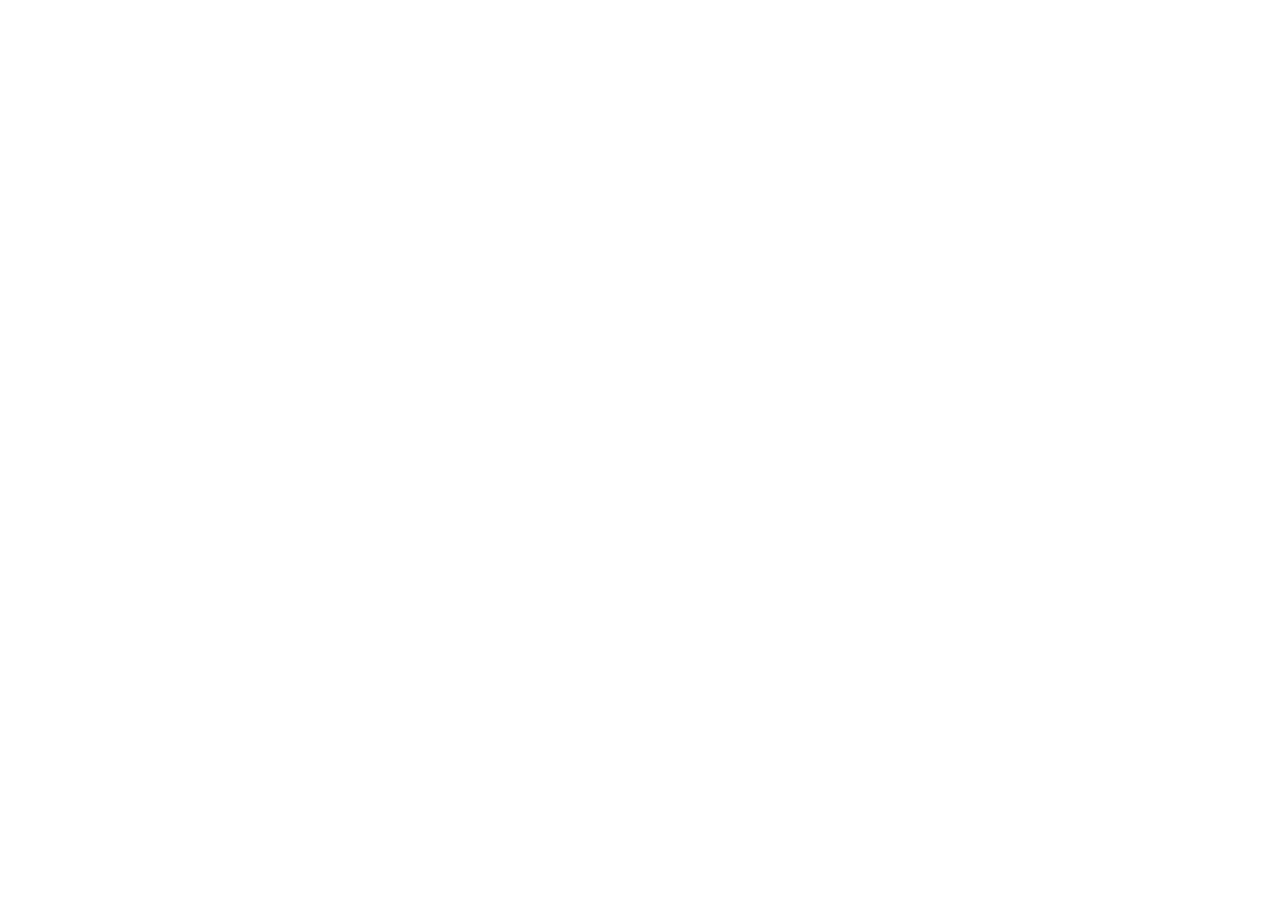
==== bootcamp.html @ da6020e9 "Primer commit landing MIDURANGO Bootcamp" ====
<!DOCTYPE html>
<html lang="en">
<head>
    <meta charset="UTF-8">
    <meta name="viewport" content="width=device-width, initial-scale=1.0">
    <title>AQUI ES DONDE OCURRE LA MAGIA</title>
</head>
<body>
    
</body>
</html>
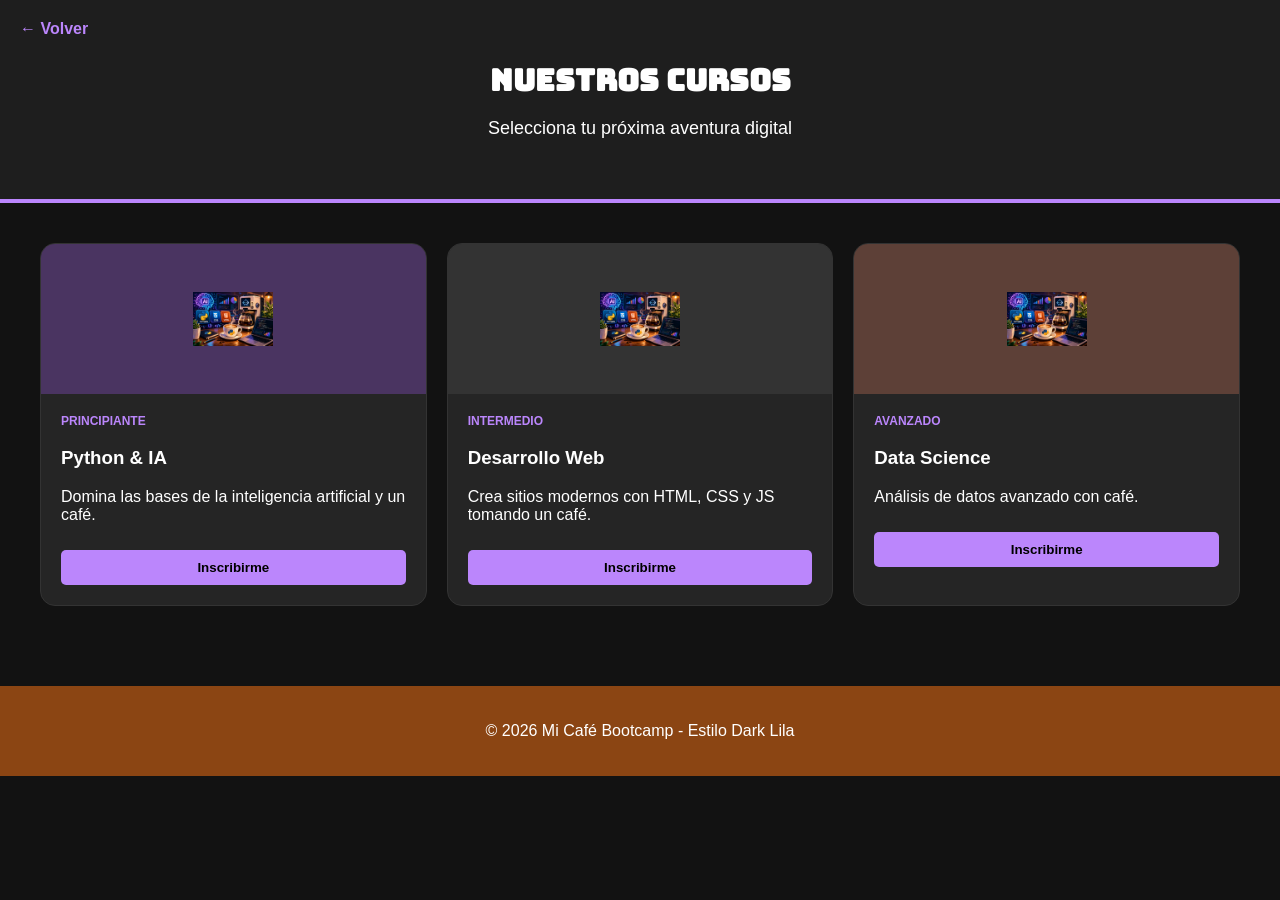
==== commit d0142a93: "cambios en pagina bootcamp." ====
--- a/bootcamp.html
+++ b/bootcamp.html
@@ -1,11 +1,64 @@
 <!DOCTYPE html>
-<html lang="en">
+<html lang="es">
 <head>
     <meta charset="UTF-8">
     <meta name="viewport" content="width=device-width, initial-scale=1.0">
-    <title>AQUI ES DONDE OCURRE LA MAGIA</title>
+    <link href="https://fonts.googleapis.com/css2?family=Bungee&display=swap" rel="stylesheet">
+    <title>Cursos - MIDURANGO Café</title>
+    <link rel="stylesheet" href="styles.css"> <!-- Usamos el mismo CSS -->
 </head>
-<body>
-    
+<body class="dark-theme"> <!-- Clase especial para el modo oscuro -->
+
+    <header class="header-bootcamp">
+        <a href="index.html" class="btn-volver">← Volver</a>
+        <h1>Nuestros Cursos</h1>
+        <p>Selecciona tu próxima aventura digital</p>
+    </header>
+
+    <main class="courses-container">
+        <!-- Tarjeta 1 -->
+        <article class="course-card">
+            <div class="card-banner lila-bg">
+                <img src="img/logo.png" alt="Python">
+            </div>
+            <div class="card-info">
+                <span class="badge">Principiante</span>
+                <h3>Python & IA</h3>
+                <p>Domina las bases de la inteligencia artificial y un café.</p>
+                <button class="btn-lila">Inscribirme</button>
+            </div>
+        </article>
+
+        <!-- Tarjeta 2 -->
+        <article class="course-card">
+            <div class="card-banner dark-bg">
+                <img src="img/logo.png" alt="HTML">
+            </div>
+            <div class="card-info">
+                <span class="badge">Intermedio</span>
+                <h3>Desarrollo Web</h3>
+                <p>Crea sitios modernos con HTML, CSS y JS tomando un café.</p>
+                <button class="btn-lila">Inscribirme</button>
+            </div>
+        </article>
+
+        <!-- Tarjeta 3 -->
+        <article class="course-card">
+            <div class="card-banner cafe-bg">
+                <img src="img/logo.png" alt="Data">
+            </div>
+            <div class="card-info">
+                <span class="badge">Avanzado</span>
+                <h3>Data Science</h3>
+                <p>Análisis de datos avanzado con café.</p>
+                <button class="btn-lila">Inscribirme</button>
+            </div>
+        </article>
+    </main>
+
+    <footer>
+        <p>© 2026 Mi Café Bootcamp - Estilo Dark Lila</p>
+    </footer>
+
 </body>
-</html>+</html>
--- a/styles.css
+++ b/styles.css
@@ -0,0 +1,180 @@
+   body {
+    margin: 0;
+    font-family: Arial, sans-serif;
+    background: #e6cdb4;
+}
+
+/* header */
+header {
+    background: #8b4513;
+    color: white;
+    padding: 80px;
+    text-align: center;
+    position: relative;
+}
+
+/* TITULOS CON GOOGLE FONT */
+h1, h2 {
+    font-family: 'Bungee', cursive;
+}
+
+/* Titulo principal */
+header h1 {
+    font-size: 30px;
+    margin-bottom: 10px;
+}
+
+/* texto header */
+header p {
+    font-size: 18px;
+    margin-bottom: 20px;
+}
+
+/*boton*/
+.btn {
+    background: #f4a261;
+    color: white;
+    padding: 10px 30px;
+    text-decoration: none;
+    border-radius: 20px;
+    font-weight: bold;
+    box-shadow: 0px 5px 10px rgba(0,0,0,0.2); 
+}
+
+.btn:hover {
+    background: #e76f51; /* Color más oscuro al pasar el mouse */
+}
+
+/* Logo */
+.logo {
+    position: absolute;
+    right: 70px;
+    top: 30px;
+    width: 305px;
+    filter: drop-shadow(0px 5px 5px rgba(0,0,0,0.3));
+}
+
+/* Seccion */
+section {
+    background: white;
+    margin: 40px;
+    padding: 30px;
+    border-radius: 15px;
+    box-shadow: 0px 5px 15px rgba(0,0,0,0.1);
+}
+
+/* seccion */
+section h2 {
+    color: #8b4513;
+}
+
+/* Beneficios */
+.beneficios ul {
+    list-style: none;
+    padding: 0;
+}
+
+.beneficios li {
+    background: #f4a261;
+    color: white;
+    padding: 15px;
+    margin: 10px 0;
+    border-radius: 8px;
+    font-weight: bold;
+}
+
+/* Footer */
+footer {
+    text-align: center;
+    padding: 20px;
+    background: #8b4513;
+    color: white;
+    margin-top: 40px;
+}
+
+/* --- ESTILOS PARA EL MODO DARK Y LILA (bootcamp.html) --- */
+
+/* Esta clase cambia el fondo solo cuando el body la tiene */
+.dark-theme {
+    background: #121212; /* Fondo casi negro */
+    color: #ffffff;
+}
+
+.header-bootcamp {
+    background: #1e1e1e; /* Gris muy oscuro */
+    border-bottom: 4px solid #bb86fc; /* Línea lila */
+    padding: 40px;
+}
+
+.btn-volver {
+    color: #bb86fc;
+    text-decoration: none;
+    font-weight: bold;
+    position: absolute;
+    left: 20px;
+    top: 20px;
+}
+
+/* El contenedor de las tarjetas */
+.courses-container {
+    display: grid;
+    grid-template-columns: repeat(auto-fit, minmax(250px, 1fr));
+    gap: 20px;
+    padding: 40px;
+}
+
+/* La tarjeta individual */
+.course-card {
+    background: #252525;
+    border-radius: 15px;
+    overflow: hidden;
+    border: 1px solid #333;
+    transition: 0.3s;
+}
+
+.course-card:hover {
+    transform: translateY(-10px);
+    box-shadow: 0 10px 20px rgba(187, 134, 252, 0.2);
+}
+
+/* Banners de colores arriba de la tarjeta */
+.card-banner {
+    height: 150px;
+    display: flex;
+    justify-content: center;
+    align-items: center;
+}
+
+.lila-bg { background: #4a3461; }
+.dark-bg { background: #333333; }
+.cafe-bg { background: #5d4037; }
+
+.card-banner img { width: 80px; }
+
+/* Texto de la tarjeta */
+.card-info { padding: 20px; }
+
+.badge {
+    color: #bb86fc;
+    font-size: 12px;
+    text-transform: uppercase;
+    font-weight: bold;
+    display: block;
+    margin-bottom: 10px;
+}
+
+/* Botón estilo Lila */
+.btn-lila {
+    background: #bb86fc;
+    border: none;
+    padding: 10px 20px;
+    border-radius: 5px;
+    font-weight: bold;
+    cursor: pointer;
+    width: 100%;
+    margin-top: 10px;
+}
+
+.btn-lila:hover {
+    background: #a370f7;
+}
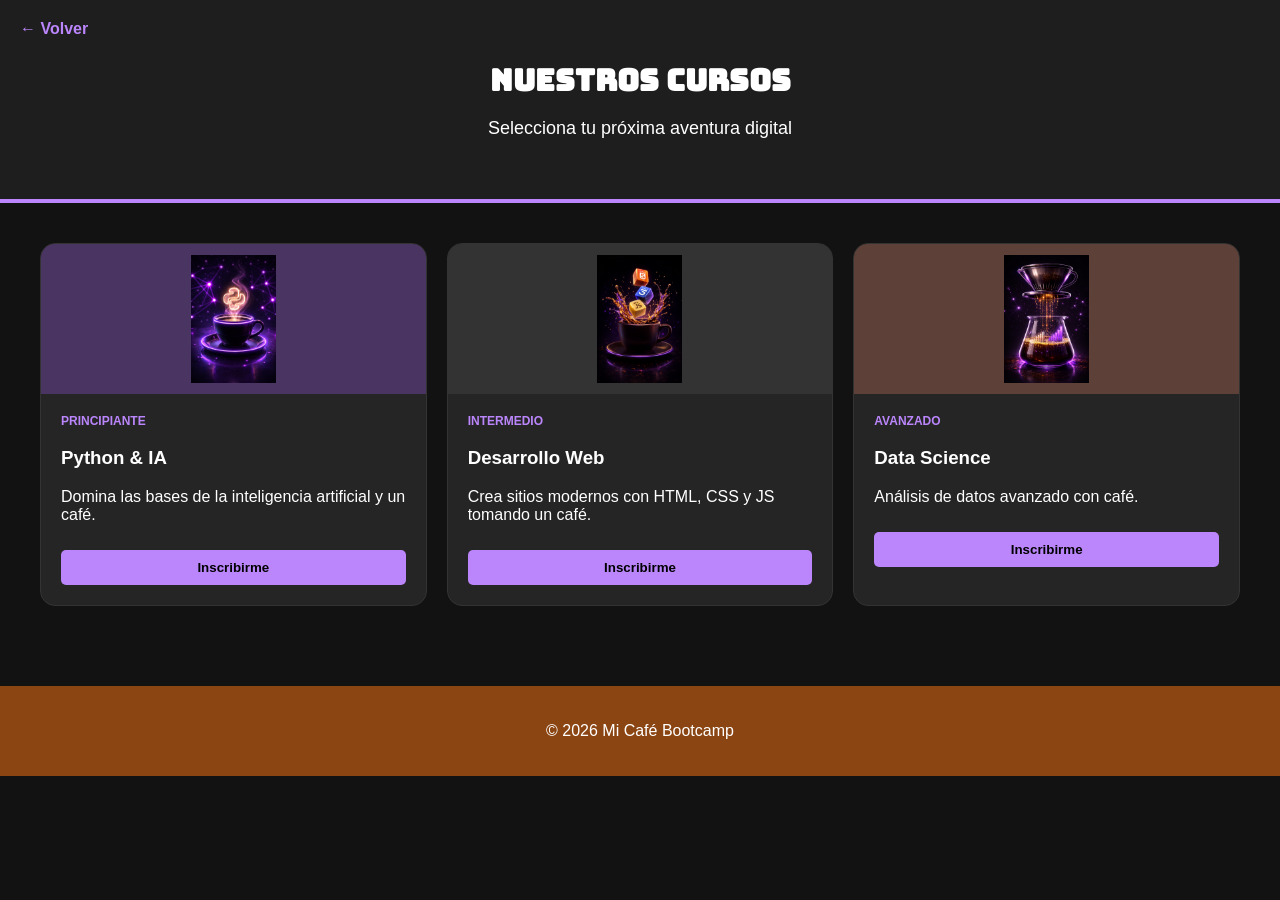
==== commit 4ee5209a: "cambios imagenes en pagina bootcamp." ====
--- a/bootcamp.html
+++ b/bootcamp.html
@@ -19,7 +19,7 @@
         <!-- Tarjeta 1 -->
         <article class="course-card">
             <div class="card-banner lila-bg">
-                <img src="img/logo.png" alt="Python">
+                <img src="img/Taza de café con vapor de Python.png" alt="Python">
             </div>
             <div class="card-info">
                 <span class="badge">Principiante</span>
@@ -32,7 +32,7 @@
         <!-- Tarjeta 2 -->
         <article class="course-card">
             <div class="card-banner dark-bg">
-                <img src="img/logo.png" alt="HTML">
+                <img src="img/Café, código y splash colorido.png" alt="HTML">
             </div>
             <div class="card-info">
                 <span class="badge">Intermedio</span>
@@ -45,7 +45,7 @@
         <!-- Tarjeta 3 -->
         <article class="course-card">
             <div class="card-banner cafe-bg">
-                <img src="img/logo.png" alt="Data">
+                <img src="img/Café futurista con visualización digital.png" alt="Data">
             </div>
             <div class="card-info">
                 <span class="badge">Avanzado</span>
@@ -57,7 +57,7 @@
     </main>
 
     <footer>
-        <p>© 2026 Mi Café Bootcamp - Estilo Dark Lila</p>
+        <p>© 2026 Mi Café Bootcamp </p>
     </footer>
 
 </body>
--- a/styles.css
+++ b/styles.css
@@ -149,7 +149,11 @@
 .dark-bg { background: #333333; }
 .cafe-bg { background: #5d4037; }
 
-.card-banner img { width: 80px; }
+.card-banner img { 
+    width: 85px;
+    height: auto;
+    object-fit: contain
+; }
 
 /* Texto de la tarjeta */
 .card-info { padding: 20px; }
